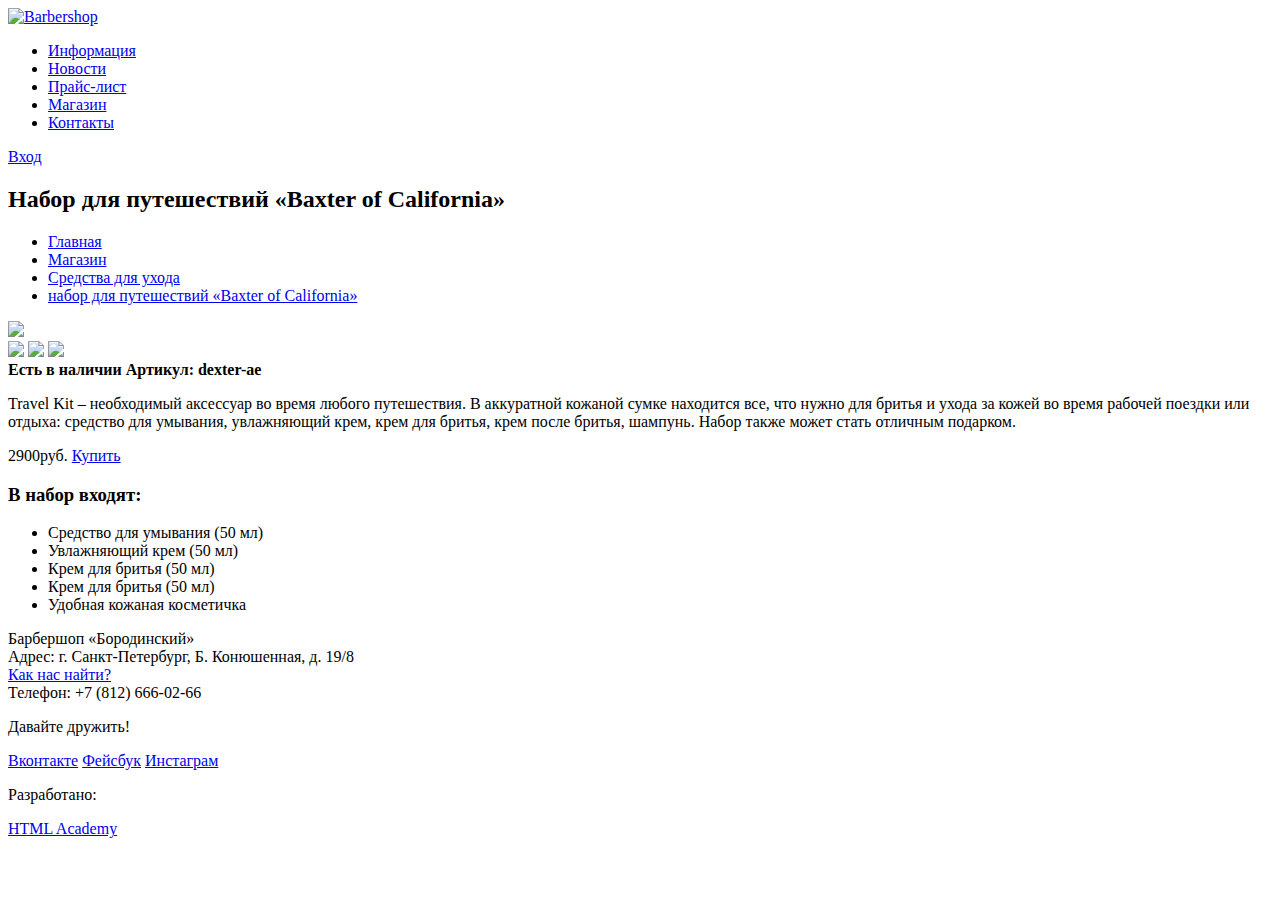
==== catalog-item.html @ 2bd71153 "изменения в меню иназвание классов" ====
<!DOCTYPE html>
<html lang="ru">
<head>
	<meta charset="utf-8">
	<title>HTML Academy: Барбершоп</title>
	<link rel="stylesheet" type="text/css" href="css/style.css"></head>
<body>
	<header class="page-header">
	  <div class="container">
		<div class="logo">
			<a href="#">
				<img src="http://placehold.it/150x100" width="" height="" alt="Barbershop"></a>
		</div>
		<nav class="main-menu">
			<ul class="menu">
				<li><a href="#">Информация</a> </li>
				<li><a href="#">Новости</a> </li>
				<li><a href="#">Прайс-лист</a> </li>
				<li><a href="#">Магазин</a> </li>
				<li><a href="#">Контакты</a> </li>
			</ul>
			<div class="entrance">
				<a href="#">Вход</a>
			</div>
		</nav>
		</div>
	</header>

	<main class="page-main">
	  <div class="container">
		<div class="secondary-menu">
			<h2>Набор для путешествий «Baxter of California»</h2>
			  <ul class="menu">
				<li><a href="#">Главная</a></li>
				<li><a href="#">Магазин</a></li>
				<li><a href="#">Средства для ухода</a></li>
				<li><a href="#">набор для путешествий «Baxter of California»</a></li>
			  </ul>
		  </div>
		<section class="column">
		    <a href="#"><img src="http://placehold.it/150x100" width="" height=""></a>
		  <div class="small-pictures">
		    <a href="#"><img src="http://placehold.it/150x100" width="" height=""></a>
		    <a href="#"><img src="http://placehold.it/150x100" width="" height=""></a>
		    <a href="#"><img src="http://placehold.it/150x100" width="" height=""></a>
		  </div>	
		</section>
		<section class="column">
			<b class="left">Есть в наличии</b>
			  <b class="right">Артикул: dexter-ae</b>
			    <p class="text-item">
			    Travel Kit – необходимый аксессуар во время любого путешествия. В аккуратной кожаной сумке находится все, что нужно для бритья и ухода за кожей во время рабочей поездки или отдыха: средство для умывания, увлажняющий крем, крем для бритья, крем после бритья, шампунь. Набор также может стать отличным подарком.
			    </p>
			<div class="price">
			2900руб.
			<a href="#">Купить</a>
			</div>
			<div class="description-item">
				<h3>В набор входят:</h3>
				  <ul class="description">
					<li>Средство для умывания (50 мл)</li>
					<li>Увлажняющий крем (50 мл)</li>
					<li>Крем для бритья (50 мл)</li>
					<li>Крем для бритья (50 мл)</li>
					<li>Удобная кожаная косметичка</li>
				  </ul>
			</div>
		</section>
	  </div>
	</main>

     <footer class="main-footer">
      <div class="container">
        <section class="footer-contacts">
          Барбершоп «Бородинский»<br>
          Адрес: г. Санкт-Петербург, Б. Конюшенная, д. 19/8<br>
          <a href="#">Как нас найти?</a><br>
          Телефон: +7 (812) 666-02-66
        </section>
        <section class="footer-social">
          <p>Давайте дружить!</p>
          <a class="social-btn social-btn-vk" href="#">Вконтакте</a>
          <a class="social-btn social-btn-fb" href="#">Фейсбук</a>
          <a class="social-btn social-btn-inst" href="#">Инстаграм</a>
        </section>
        <section class="footer-copyright">
          <p>Разработано:</p>
          <a class="btn" href="https://htmlacademy.ru">HTML Academy</a>
        </section>
      </div>
    </footer>

</body>
</html>
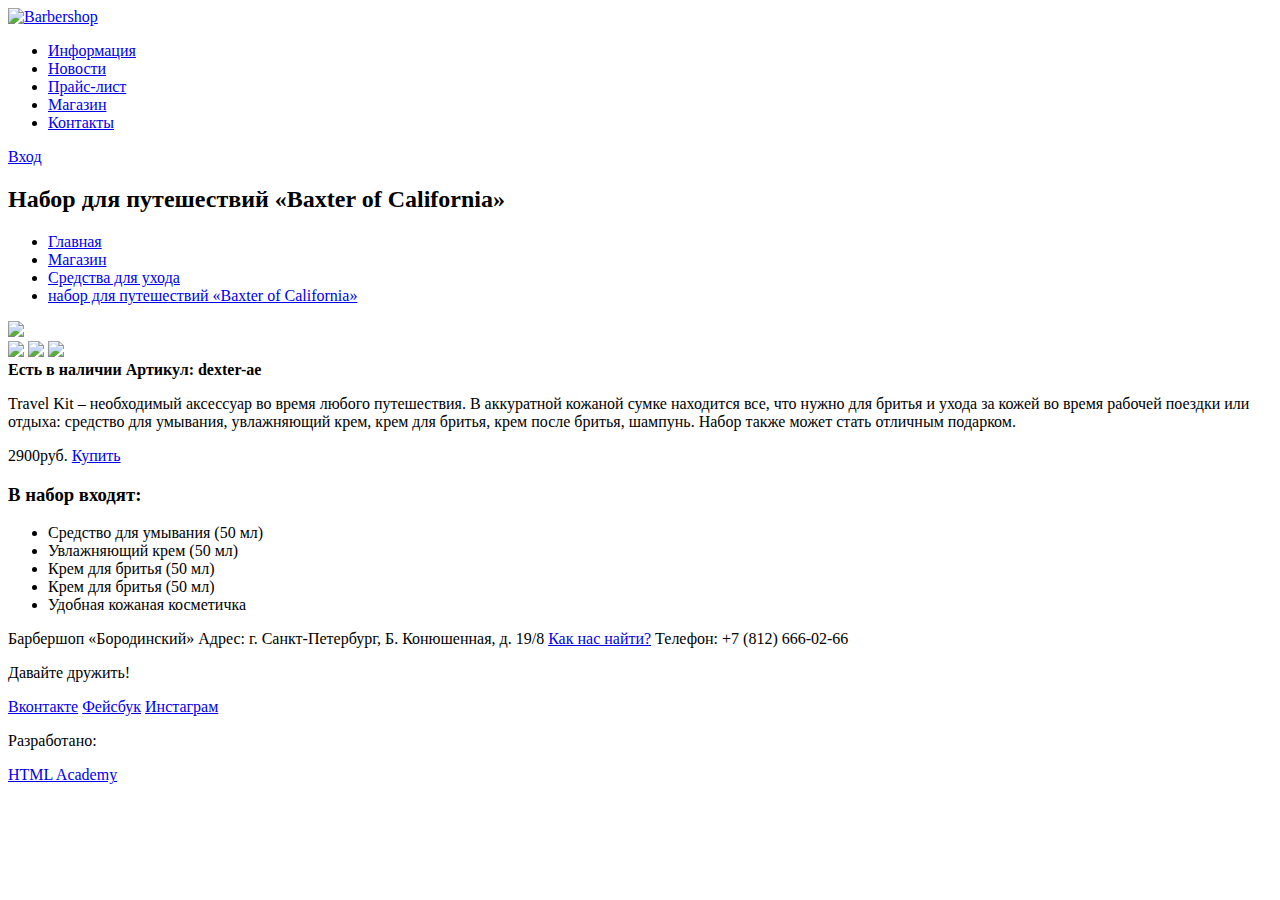
==== commit a8073886: "Убрала br, добавила span" ====
--- a/catalog-item.html
+++ b/catalog-item.html
@@ -52,7 +52,7 @@
 			    Travel Kit – необходимый аксессуар во время любого путешествия. В аккуратной кожаной сумке находится все, что нужно для бритья и ухода за кожей во время рабочей поездки или отдыха: средство для умывания, увлажняющий крем, крем для бритья, крем после бритья, шампунь. Набор также может стать отличным подарком.
 			    </p>
 			<div class="price">
-			2900руб.
+			<span> 2900руб.</span>
 			<a href="#">Купить</a>
 			</div>
 			<div class="description-item">
@@ -72,9 +72,9 @@
      <footer class="main-footer">
       <div class="container">
         <section class="footer-contacts">
-          Барбершоп «Бородинский»<br>
-          Адрес: г. Санкт-Петербург, Б. Конюшенная, д. 19/8<br>
-          <a href="#">Как нас найти?</a><br>
+          Барбершоп «Бородинский»
+          Адрес: г. Санкт-Петербург, Б. Конюшенная, д. 19/8
+          <a href="#">Как нас найти?</a>
           Телефон: +7 (812) 666-02-66
         </section>
         <section class="footer-social">
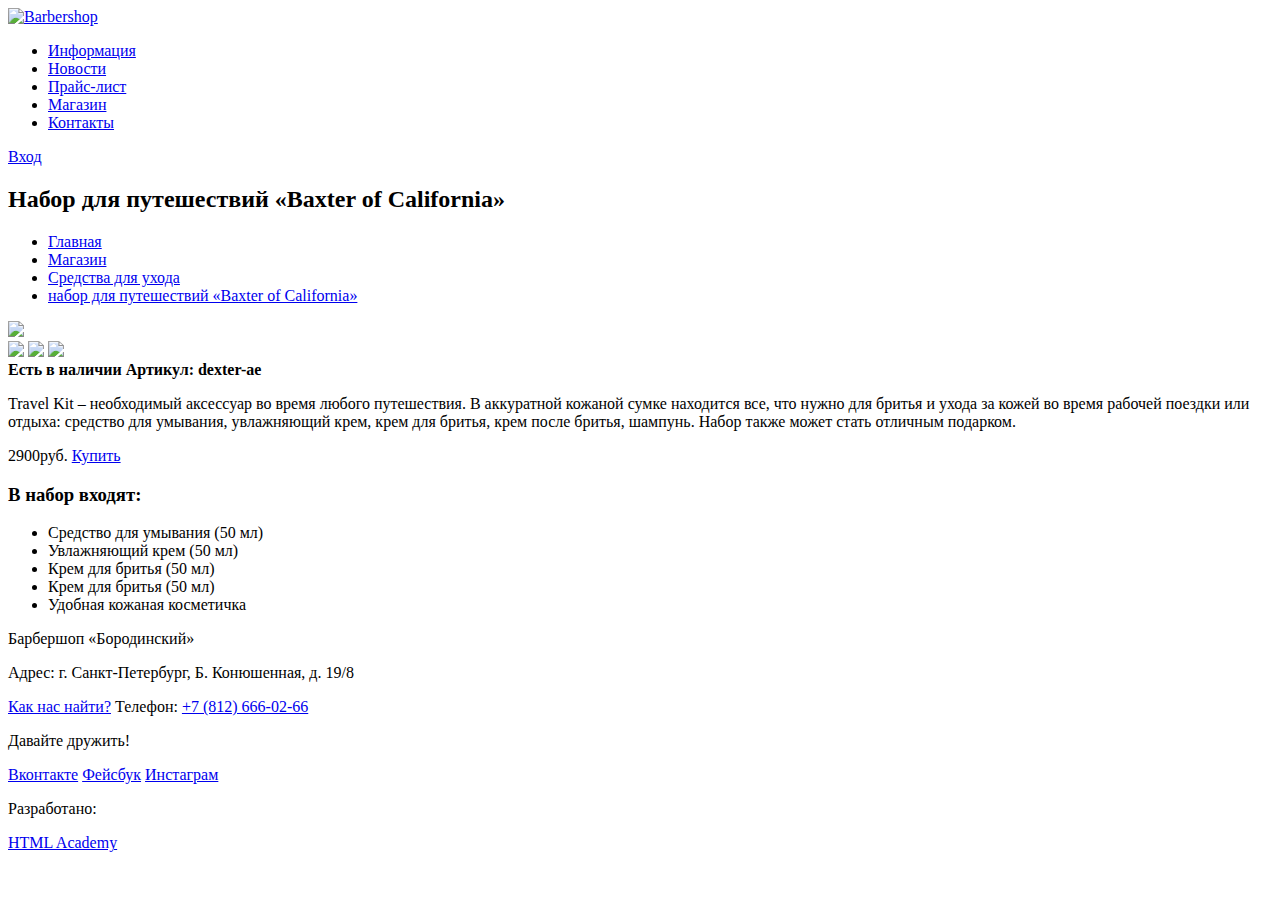
==== commit 5e399450: "Изменения в footer-contacts" ====
--- a/catalog-item.html
+++ b/catalog-item.html
@@ -72,11 +72,12 @@
      <footer class="main-footer">
       <div class="container">
         <section class="footer-contacts">
-          Барбершоп «Бородинский»
-          Адрес: г. Санкт-Петербург, Б. Конюшенная, д. 19/8
-          <a href="#">Как нас найти?</a>
-          Телефон: +7 (812) 666-02-66
-        </section>
+				<p>Барбершоп «Бородинский»</p>
+				<p>Адрес: г. Санкт-Петербург, Б. Конюшенная, д. 19/8</p>
+				<a href="#">Как нас найти?</a>
+				<span>Телефон:</span> 
+				<a href="#">+7 (812) 666-02-66</a>
+		</section>
         <section class="footer-social">
           <p>Давайте дружить!</p>
           <a class="social-btn social-btn-vk" href="#">Вконтакте</a>
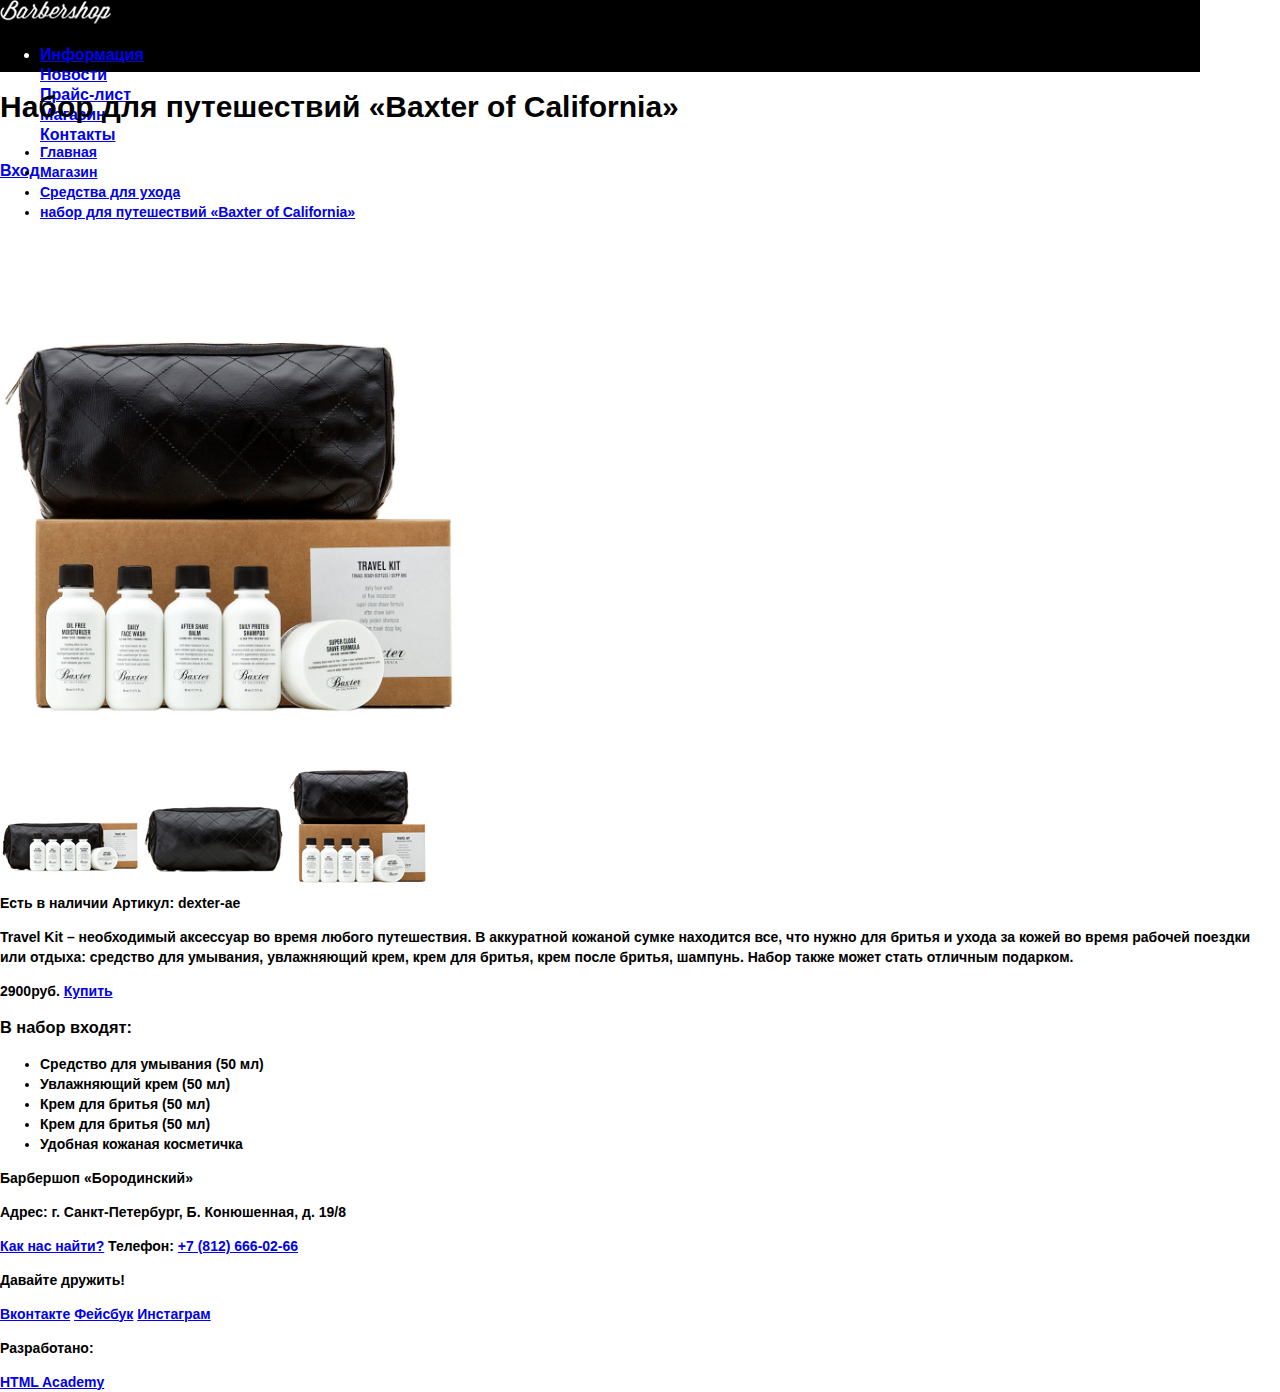
==== commit d181ef04: "Добавила  и подключила стили, нарезала графику" ====
--- a/catalog-item.html
+++ b/catalog-item.html
@@ -3,13 +3,13 @@
 <head>
 	<meta charset="utf-8">
 	<title>HTML Academy: Барбершоп</title>
-	<link rel="stylesheet" type="text/css" href="css/style.css"></head>
+	<link rel="stylesheet" type="text/css" href="css/style-item.css"></head>
 <body>
 	<header class="page-header">
 	  <div class="container">
 		<div class="logo">
 			<a href="#">
-				<img src="http://placehold.it/150x100" width="" height="" alt="Barbershop"></a>
+				<img src="img/Logo.png" width="111" height="24" alt="Barbershop"></a>
 		</div>
 		<nav class="main-menu">
 			<ul class="menu">
@@ -38,11 +38,11 @@
 			  </ul>
 		  </div>
 		<section class="column">
-		    <a href="#"><img src="http://placehold.it/150x100" width="" height=""></a>
+		    <a href="#"><img src="img/img1-item.jpg" width="460" height="498"></a>
 		  <div class="small-pictures">
-		    <a href="#"><img src="http://placehold.it/150x100" width="" height=""></a>
-		    <a href="#"><img src="http://placehold.it/150x100" width="" height=""></a>
-		    <a href="#"><img src="http://placehold.it/150x100" width="" height=""></a>
+		    <a href="#"><img src="img/img2-item.jpg" width="140" height="149"></a>
+		    <a href="#"><img src="img/img3-item.jpg" width="140" height="149"></a>
+		    <a href="#"><img src="img/img4-item.jpg" width="140" height="149"></a>
 		  </div>	
 		</section>
 		<section class="column">
--- a/css/style-item.css
+++ b/css/style-item.css
@@ -0,0 +1,23 @@
+body {
+	margin: 0;
+	padding: 0;
+	font-size: 14px;
+	font-weight: bold;
+	font-style: normal;
+	color: #000000;
+	font-family: "PT Sans Narrow", "Arial", serif;
+	line-height: 20px;
+
+}
+header {
+	width: 1200px;
+	height: 72px;
+	background-color: #000000;
+	color: #ffffff;
+	font-size: 16px;
+}
+
+h2 {
+	font-size: 30px;
+	
+}
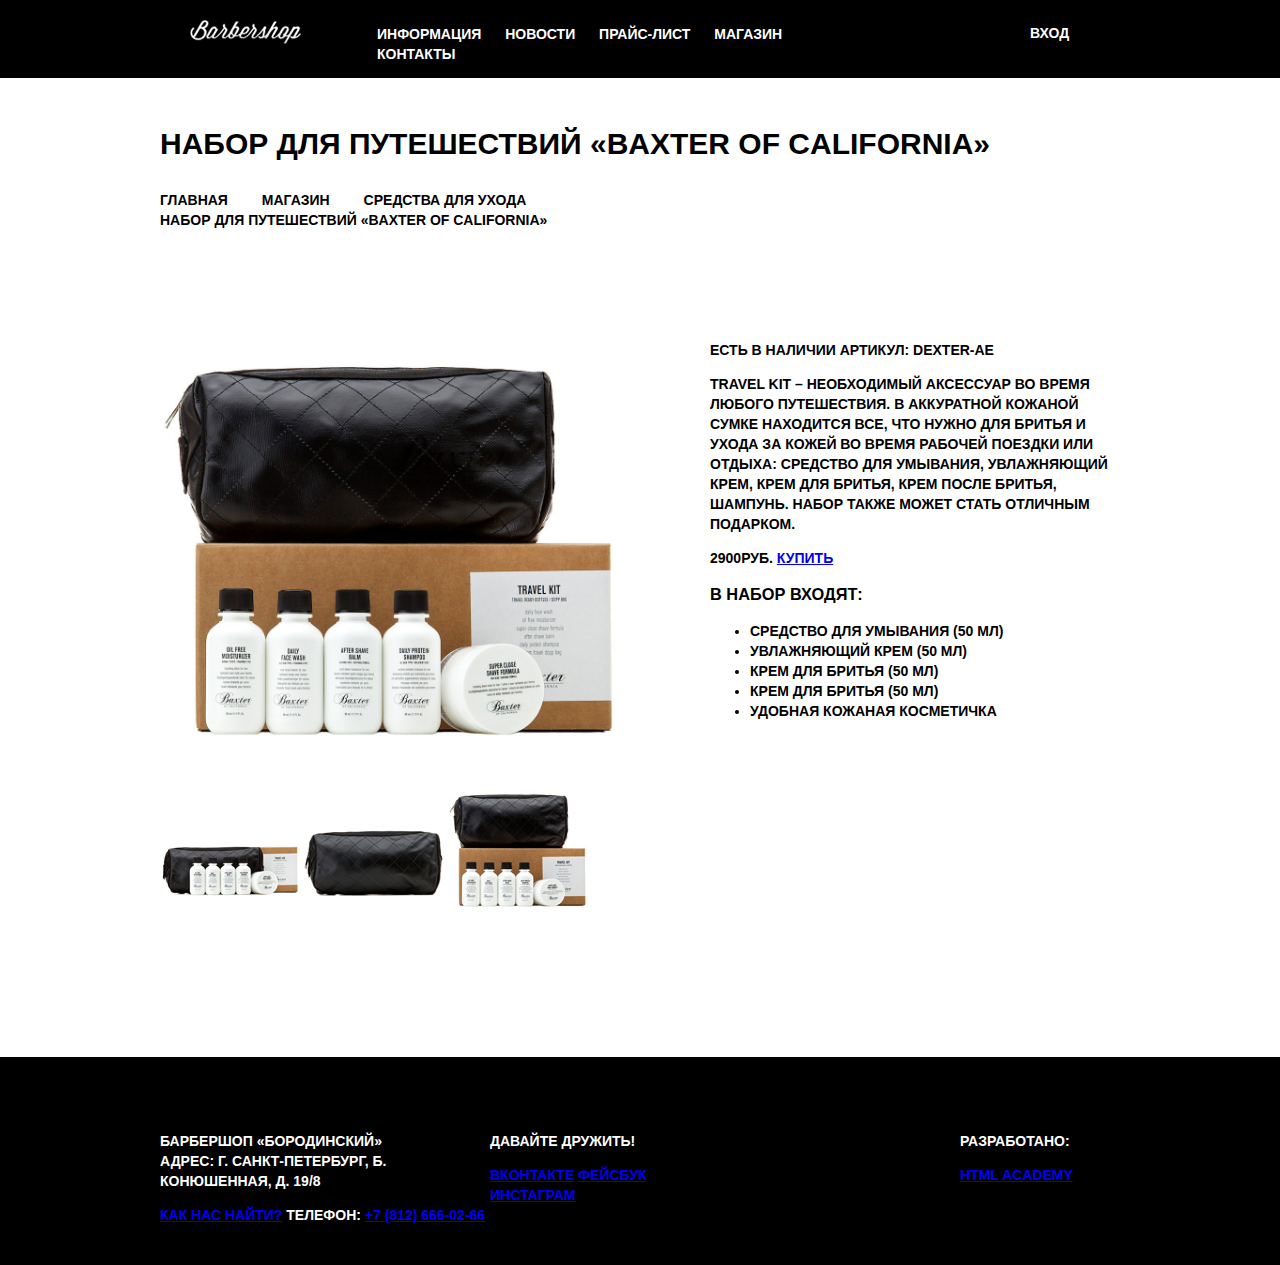
==== commit 4c8e7506: "add shared styles" ====
--- a/catalog-item.html
+++ b/catalog-item.html
@@ -6,38 +6,57 @@
 	<link rel="stylesheet" type="text/css" href="css/style-item.css"></head>
 <body>
 	<header class="page-header">
-	  <div class="container">
-		<div class="logo">
-			<a href="#">
-				<img src="img/Logo.png" width="111" height="24" alt="Barbershop"></a>
-		</div>
-		<nav class="main-menu">
-			<ul class="menu">
-				<li><a href="#">Информация</a> </li>
-				<li><a href="#">Новости</a> </li>
-				<li><a href="#">Прайс-лист</a> </li>
-				<li><a href="#">Магазин</a> </li>
-				<li><a href="#">Контакты</a> </li>
-			</ul>
+		<div class="container clearfix">
+			<div class="logo">
+				<a href="#">
+					<img src="img/Logo.png" width="111" height="24" alt="Barbershop"></a>
+			</div>
+			<nav class="main-menu">
+				<ul class="menu">
+					<li>
+						<a href="#">Информация</a>
+					</li>
+					<li>
+						<a href="#">Новости</a>
+					</li>
+					<li>
+						<a href="#">Прайс-лист</a>
+					</li>
+					<li>
+						<a href="#">Магазин</a>
+					</li>
+					<li>
+						<a href="#">Контакты</a>
+					</li>
+				</ul>
+			</nav>
 			<div class="entrance">
 				<a href="#">Вход</a>
 			</div>
-		</nav>
+
 		</div>
 	</header>
 
 	<main class="page-main">
-	  <div class="container">
+	  <div class="container clearfix">
 		<div class="secondary-menu">
 			<h2>Набор для путешествий «Baxter of California»</h2>
-			  <ul class="menu">
-				<li><a href="#">Главная</a></li>
-				<li><a href="#">Магазин</a></li>
-				<li><a href="#">Средства для ухода</a></li>
-				<li><a href="#">набор для путешествий «Baxter of California»</a></li>
-			  </ul>
-		  </div>
-		<section class="column">
+			<ul class="menu-item">
+				<li class="menu-link">
+					<a href="#">Главная</a>
+				</li>
+				<li>
+					<a href="m#">Магазин</a>
+				</li>
+				<li>
+					<a href="#">Средства для ухода</a>
+				</li>
+				<li>
+					<a href="#">набор для путешествий «Baxter of California»</a>
+				</li>
+			</ul>
+		</div>
+		<section class="column-left">
 		    <a href="#"><img src="img/img1-item.jpg" width="460" height="498"></a>
 		  <div class="small-pictures">
 		    <a href="#"><img src="img/img2-item.jpg" width="140" height="149"></a>
@@ -45,7 +64,7 @@
 		    <a href="#"><img src="img/img4-item.jpg" width="140" height="149"></a>
 		  </div>	
 		</section>
-		<section class="column">
+		<section class="column-right">
 			<b class="left">Есть в наличии</b>
 			  <b class="right">Артикул: dexter-ae</b>
 			    <p class="text-item">
@@ -70,10 +89,10 @@
 	</main>
 
      <footer class="main-footer">
-      <div class="container">
+      <div class="container clearfix">
         <section class="footer-contacts">
-				<p>Барбершоп «Бородинский»</p>
-				<p>Адрес: г. Санкт-Петербург, Б. Конюшенная, д. 19/8</p>
+				<p>Барбершоп «Бородинский»<br>
+				Адрес: г. Санкт-Петербург, Б. Конюшенная, д. 19/8</p>
 				<a href="#">Как нас найти?</a>
 				<span>Телефон:</span> 
 				<a href="#">+7 (812) 666-02-66</a>
--- a/css/style-item.css
+++ b/css/style-item.css
@@ -1,23 +1,145 @@
+html,
 body {
 	margin: 0;
 	padding: 0;
+}
+
+body {
+	min-width: 1200px;
 	font-size: 14px;
 	font-weight: bold;
 	font-style: normal;
 	color: #000000;
 	font-family: "PT Sans Narrow", "Arial", serif;
 	line-height: 20px;
+	text-transform: uppercase;
 
 }
+.container {
+    width: 960px;
+    margin: 0 auto;
+    padding: o 10px;
+}
+
+.clearfix::after {
+  content: "";
+
+  display: block;
+  clear: both;
+}
+
+/*HEADER*/
+
 header {
-	width: 1200px;
-	height: 72px;
 	background-color: #000000;
 	color: #ffffff;
-	font-size: 16px;
+	margin-bottom: 45px;
 }
 
 h2 {
 	font-size: 30px;
+	line-height: 42px;
+	font-weight: bold;
+	font-style: normal;
+	color: #000000;
 	
 }
+div.logo {
+	width: 112px;
+	float: left;
+	padding-top: 20px;
+	padding-bottom: 20px;
+	padding-right: 35px;
+	padding-left: 30px;
+}
+
+nav.main-menu {
+	width: 530px;
+	float: left;
+	padding-top: 10px;
+
+}
+nav.main-menu li {
+	display: inline-block;
+}
+nav.main-menu a {
+	color: #ffffff;
+	text-decoration: none;
+	padding-right: 20px;
+}
+
+div.entrance {
+	width: 90px;
+	float: right;
+	padding-top: 23px;
+}
+div.entrance a{
+	color: #ffffff;
+	text-decoration: none;
+}
+
+/*MAIN*/
+div.title {
+	font-size: 48px;
+	font-weight: bold;
+	line-height: 48px;
+	margin: 0 auto;
+}
+
+main {
+	margin-bottom: 45px;
+}
+
+ul.menu-item {
+	width: 640px;
+	margin: 0;
+	margin-top: 25px;
+	padding: 0;
+	margin-bottom: 30px;
+}
+
+.menu-item li {
+     display: inline-block;
+}
+
+.menu-item li a {
+	color: #000000;
+	text-decoration: none;
+	padding-right: 30px;
+	margin-bottom: 30px;
+}
+section.column-left {
+	width: 490px;
+	float: left;
+}
+section.column-right {
+	width: 410px;
+	float: right;
+	margin-top: 80px;
+}
+
+/*FOOTER*/
+
+footer {
+	background-color: #000000;
+	color: #ffffff;
+	margin-top: 140px; 
+}
+.footer-contacts {
+    width: 330px;
+    float: left;
+    padding-top: 60px;
+    padding-bottom: 40px;
+}
+.footer-social {
+	width: 160px;
+	float: left;
+	 padding-top: 60px;
+    padding-bottom: 40px;
+}
+.footer-copyright {
+	width: 160px;
+	float: right;
+	 padding-top: 60px;
+    padding-bottom: 40px;
+}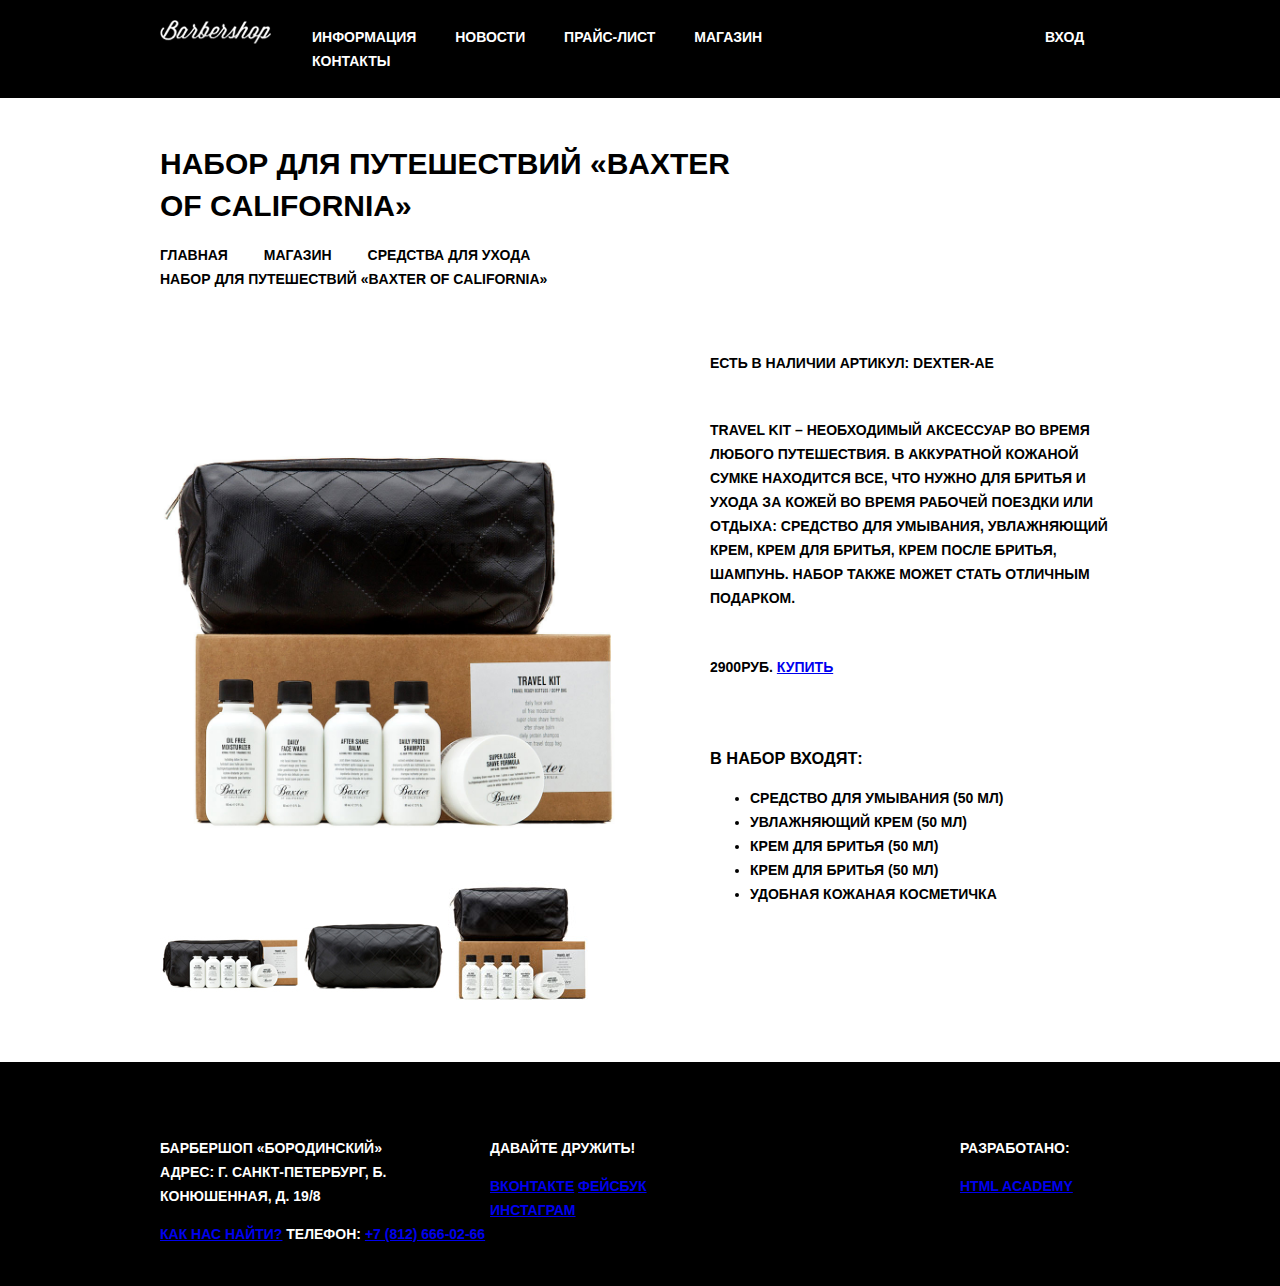
==== commit ca86fe88: "Внесла исправления" ====
--- a/catalog-item.html
+++ b/catalog-item.html
@@ -65,8 +65,8 @@
 		  </div>	
 		</section>
 		<section class="column-right">
-			<b class="left">Есть в наличии</b>
-			  <b class="right">Артикул: dexter-ae</b>
+			<span class="left">Есть в наличии</span>
+			  <span class="right">Артикул: dexter-ae</span>
 			    <p class="text-item">
 			    Travel Kit – необходимый аксессуар во время любого путешествия. В аккуратной кожаной сумке находится все, что нужно для бритья и ухода за кожей во время рабочей поездки или отдыха: средство для умывания, увлажняющий крем, крем для бритья, крем после бритья, шампунь. Набор также может стать отличным подарком.
 			    </p>
--- a/css/style-item.css
+++ b/css/style-item.css
@@ -5,16 +5,11 @@
 }
 
 body {
-	min-width: 1200px;
-	font-size: 14px;
-	font-weight: bold;
-	font-style: normal;
+	font: bold 14px/24px "PT Sans Narrow", "Arial", serif;
 	color: #000000;
-	font-family: "PT Sans Narrow", "Arial", serif;
-	line-height: 20px;
-	text-transform: uppercase;
+    text-transform: uppercase;
+}
 
-}
 .container {
     width: 960px;
     margin: 0 auto;
@@ -37,65 +32,85 @@
 }
 
 h2 {
-	font-size: 30px;
-	line-height: 42px;
-	font-weight: bold;
-	font-style: normal;
-	color: #000000;
-	
+	font: bold 30px/42px "PT Sans Narrow", "Arial", serif;
+	margin: 0 0 16px 0;
+	padding: 0;
+	width: 595px;
 }
+
 div.logo {
 	width: 112px;
 	float: left;
-	padding-top: 20px;
-	padding-bottom: 20px;
-	padding-right: 35px;
-	padding-left: 30px;
+	margin: 20px 40px 20px 0px;
 }
 
-nav.main-menu {
-	width: 530px;
+.main-menu {
+	width: 510px;
 	float: left;
-	padding-top: 10px;
+	padding: 0;
+	margin: 0;
 
 }
-nav.main-menu li {
+
+.main-menu ul {
+	padding: 0;
+	margin:  25px 0 25px 0;
+}
+
+.main-menu li {
 	display: inline-block;
+	padding: 0;
+	margin: 0;
+
 }
-nav.main-menu a {
+
+.main-menu a {
+	padding: 0;
+	margin: 0;
 	color: #ffffff;
 	text-decoration: none;
-	padding-right: 20px;
+
+}
+
+.main-menu a:nth-child(1),
+.main-menu a:nth-child(2),
+.main-menu a:nth-child(3),
+.main-menu a:nth-child(4) { 
+	padding-right: 35px;
+
 }
 
 div.entrance {
-	width: 90px;
+	width: 75px;
 	float: right;
-	padding-top: 23px;
+	margin:  25px 0 25px 0;
 }
+
+/*div.entrance::before {
+	content: "";
+	position: relative;
+	background: url(img/icon-login.png);
+}*/
 div.entrance a{
 	color: #ffffff;
 	text-decoration: none;
 }
 
 /*MAIN*/
-div.title {
-	font-size: 48px;
-	font-weight: bold;
-	line-height: 48px;
-	margin: 0 auto;
+
+.secondary-menu {
+	width: 630px;
+	padding: 0;
+	margin: 0 0 60px 0;
+	float: left;
 }
-
 main {
-	margin-bottom: 45px;
+	
 }
 
 ul.menu-item {
-	width: 640px;
-	margin: 0;
-	margin-top: 25px;
-	padding: 0;
-	margin-bottom: 30px;
+	margin: 0px 0 0px 0px;
+	padding: 0px;
 }
 
 .menu-item li {
@@ -105,25 +120,48 @@
 .menu-item li a {
 	color: #000000;
 	text-decoration: none;
-	padding-right: 30px;
-	margin-bottom: 30px;
+	padding-right: 32px;
+	
 }
+
 section.column-left {
 	width: 490px;
 	float: left;
+	margin: 0;
+	padding: 0;
+
 }
 section.column-right {
 	width: 410px;
 	float: right;
-	margin-top: 80px;
+	margin: 0;
+	padding: 0;
+}
+span {
+	margin: 0;
+	padding: 0;
 }
 
+p.text-item {
+	margin: 43px 0 0 0;
+	padding: 0;
+
+}
+div.price {
+	margin: 45px 0 67px  0;
+	padding: 0;
+}
+
+.description-item {
+	margin: 0;
+	padding: 0;
+}
 /*FOOTER*/
 
 footer {
 	background-color: #000000;
 	color: #ffffff;
-	margin-top: 140px; 
+	margin: 50px 0 0 0; 
 }
 .footer-contacts {
     width: 330px;
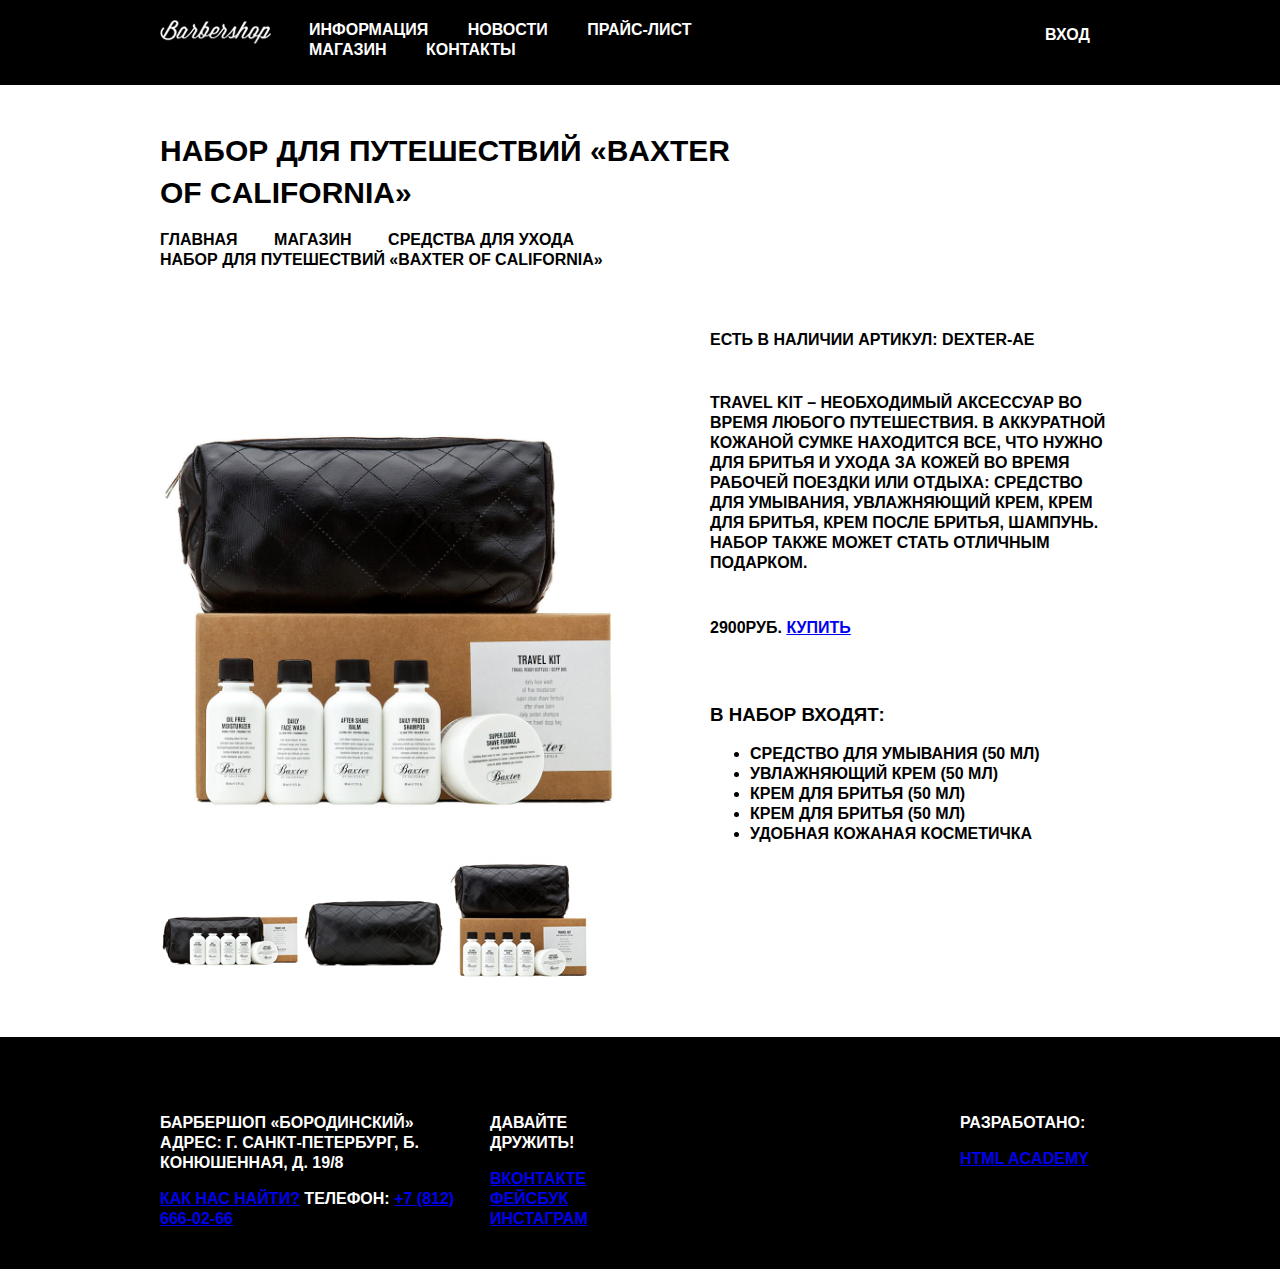
==== commit 6de26eb0: "установила шрифты" ====
--- a/catalog-item.html
+++ b/catalog-item.html
@@ -9,7 +9,8 @@
 		<div class="container clearfix">
 			<div class="logo">
 				<a href="#">
-					<img src="img/Logo.png" width="111" height="24" alt="Barbershop"></a>
+					<img src="img/Logo.png" width="111" height="24" alt="Barbershop">
+			    </a>
 			</div>
 			<nav class="main-menu">
 				<ul class="menu">
--- a/css/style-item.css
+++ b/css/style-item.css
@@ -1,3 +1,11 @@
+@font-face {
+  font-family: "PT Sans Narrow";
+  src:
+    local("PT Sans Narrow-Regular"),
+    url("fonts/ptsansnarrow.woff") format("woff");
+    font-weight: normal;
+    font-style: normal;
+}
 html,
 body {
 	margin: 0;
@@ -5,7 +13,7 @@
 }
 
 body {
-	font: bold 14px/24px "PT Sans Narrow", "Arial", serif;
+	font: bold 16px/20px "PT Sans Narrow", "Arial", serif;
 	color: #000000;
     text-transform: uppercase;
 }
@@ -13,7 +21,7 @@
 .container {
     width: 960px;
     margin: 0 auto;
-    padding: o 10px;
+   
 }
 
 .clearfix::after {
@@ -38,10 +46,10 @@
 	width: 595px;
 }
 
-div.logo {
+.logo {
 	width: 112px;
 	float: left;
-	margin: 20px 40px 20px 0px;
+	margin: 20px 37px 25px 0px;
 }
 
 .main-menu {
@@ -54,7 +62,7 @@
 
 .main-menu ul {
 	padding: 0;
-	margin:  25px 0 25px 0;
+	margin:  20px 0 25px 0;
 }
 
 .main-menu li {
@@ -76,7 +84,7 @@
 .main-menu a:nth-child(2),
 .main-menu a:nth-child(3),
 .main-menu a:nth-child(4) { 
-	padding-right: 35px;
+	margin: 0 35px 0 0;
 
 }
 
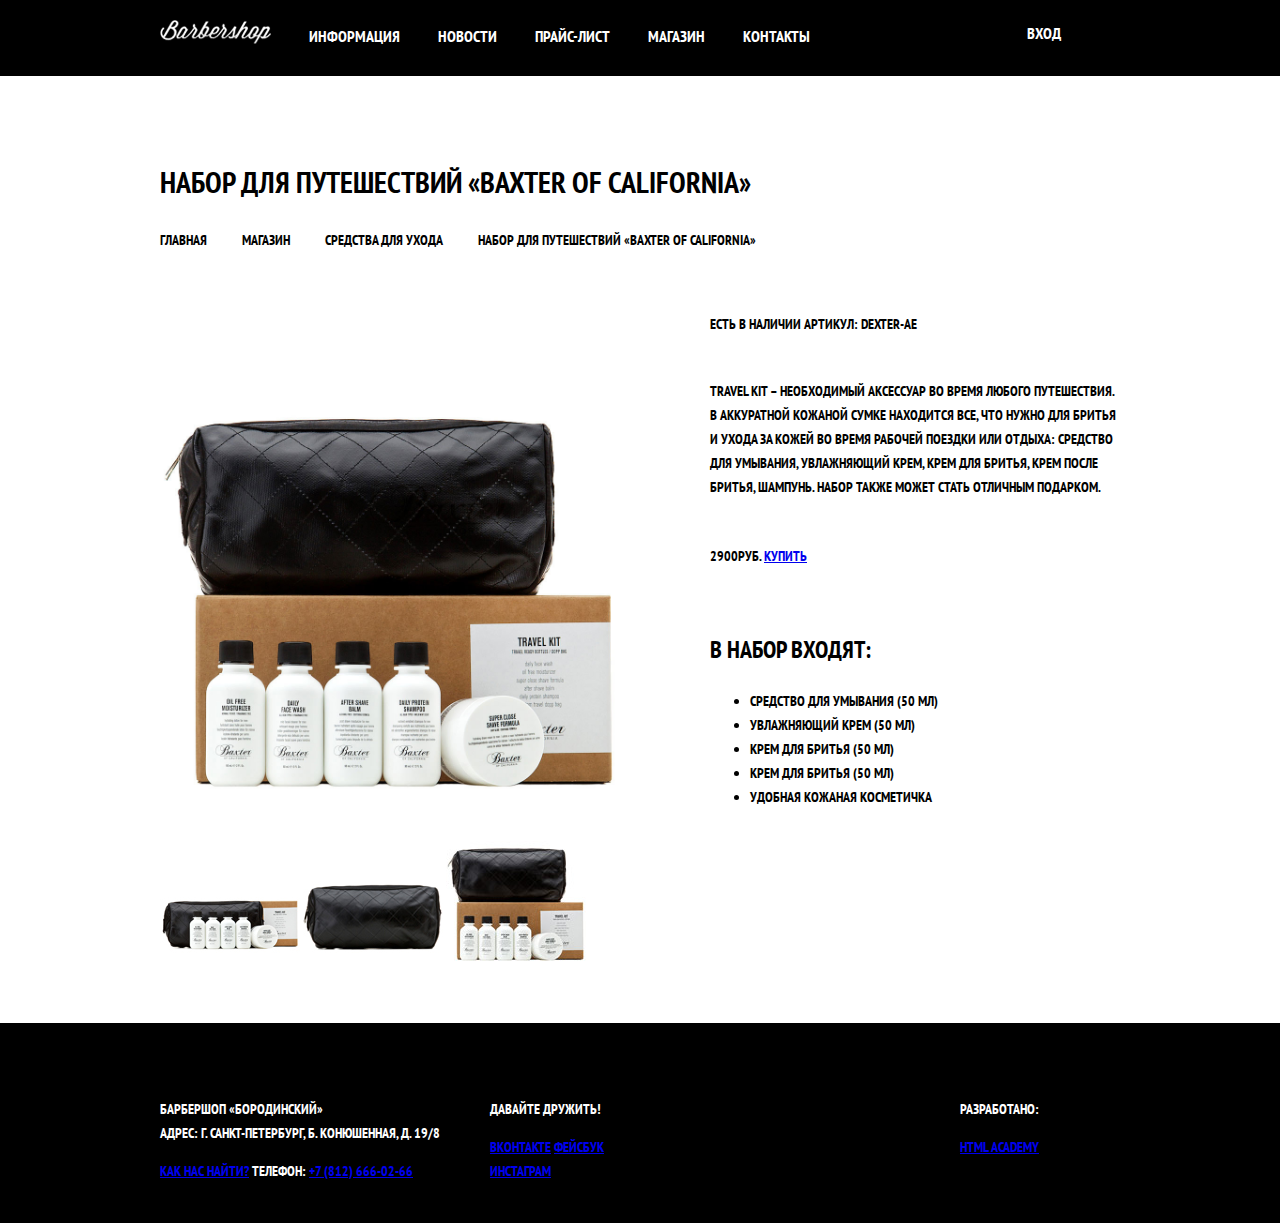
==== commit 7535cd31: "подключила шрифты" ====
--- a/catalog-item.html
+++ b/catalog-item.html
@@ -3,6 +3,7 @@
 <head>
 	<meta charset="utf-8">
 	<title>HTML Academy: Барбершоп</title>
+	<link href="https://fonts.googleapis.com/css?family=PT+Sans+Narrow:400,700" rel="stylesheet">
 	<link rel="stylesheet" type="text/css" href="css/style-item.css"></head>
 <body>
 	<header class="page-header">
--- a/css/style-item.css
+++ b/css/style-item.css
@@ -1,11 +1,14 @@
 @font-face {
   font-family: "PT Sans Narrow";
   src:
-    local("PT Sans Narrow-Regular"),
-    url("fonts/ptsansnarrow.woff") format("woff");
+   url("../fonts/PTSans/PTN57F.ttf") format("truetype"),
+    url("../fonts/PTSans/PTN77F.ttf") format("truetype"),
+    url("../fonts/PTSans/PTS55F.ttf") format("truetype"),
+     url("../fonts/PTSans/PTS75F.ttf") format("truetype");
     font-weight: normal;
     font-style: normal;
 }
+
 html,
 body {
 	margin: 0;
@@ -13,9 +16,17 @@
 }
 
 body {
-	font: bold 16px/20px "PT Sans Narrow", "Arial", serif;
+	font: bold 14px/24px "PT Sans Narrow", "Arial", serif;
 	color: #000000;
     text-transform: uppercase;
+}
+
+h2 {
+	font: bold 30px/42px "PT Sans Narrow", "Arial", serif;
+}
+
+h3 {
+    font: bold 24px/30px "PT Sans Narrow", "Arial", serif;
 }
 
 .container {
@@ -33,17 +44,12 @@
 
 /*HEADER*/
 
+/*HEADER*/
+
 header {
 	background-color: #000000;
 	color: #ffffff;
-	margin-bottom: 45px;
-}
-
-h2 {
-	font: bold 30px/42px "PT Sans Narrow", "Arial", serif;
-	margin: 0 0 16px 0;
-	padding: 0;
-	width: 595px;
+	margin: 0 0 60px 0;
 }
 
 .logo {
@@ -53,7 +59,7 @@
 }
 
 .main-menu {
-	width: 510px;
+	width: 540px;
 	float: left;
 	padding: 0;
 	margin: 0;
@@ -62,7 +68,7 @@
 
 .main-menu ul {
 	padding: 0;
-	margin:  20px 0 25px 0;
+	margin:  25px 0 25px 0;
 }
 
 .main-menu li {
@@ -73,6 +79,7 @@
 }
 
 .main-menu a {
+	font: bold 16px/20px "PT Sans Narrow", "Arial", "sans-serif";
 	padding: 0;
 	margin: 0;
 	color: #ffffff;
@@ -84,14 +91,14 @@
 .main-menu a:nth-child(2),
 .main-menu a:nth-child(3),
 .main-menu a:nth-child(4) { 
-	margin: 0 35px 0 0;
+	padding: 0 35px 0 0;
 
 }
 
 div.entrance {
 	width: 75px;
 	float: right;
-	margin:  25px 0 25px 0;
+	margin:  22px 18px 0 0;
 }
 
 /*div.entrance::before {
@@ -99,7 +106,8 @@
 	position: relative;
 	background: url(img/icon-login.png);
 }*/
-div.entrance a{
+div.entrance a {
+	font: bold 16px/20px "PT Sans Narrow", "Arial", "sans-serif";
 	color: #ffffff;
 	text-decoration: none;
 }
